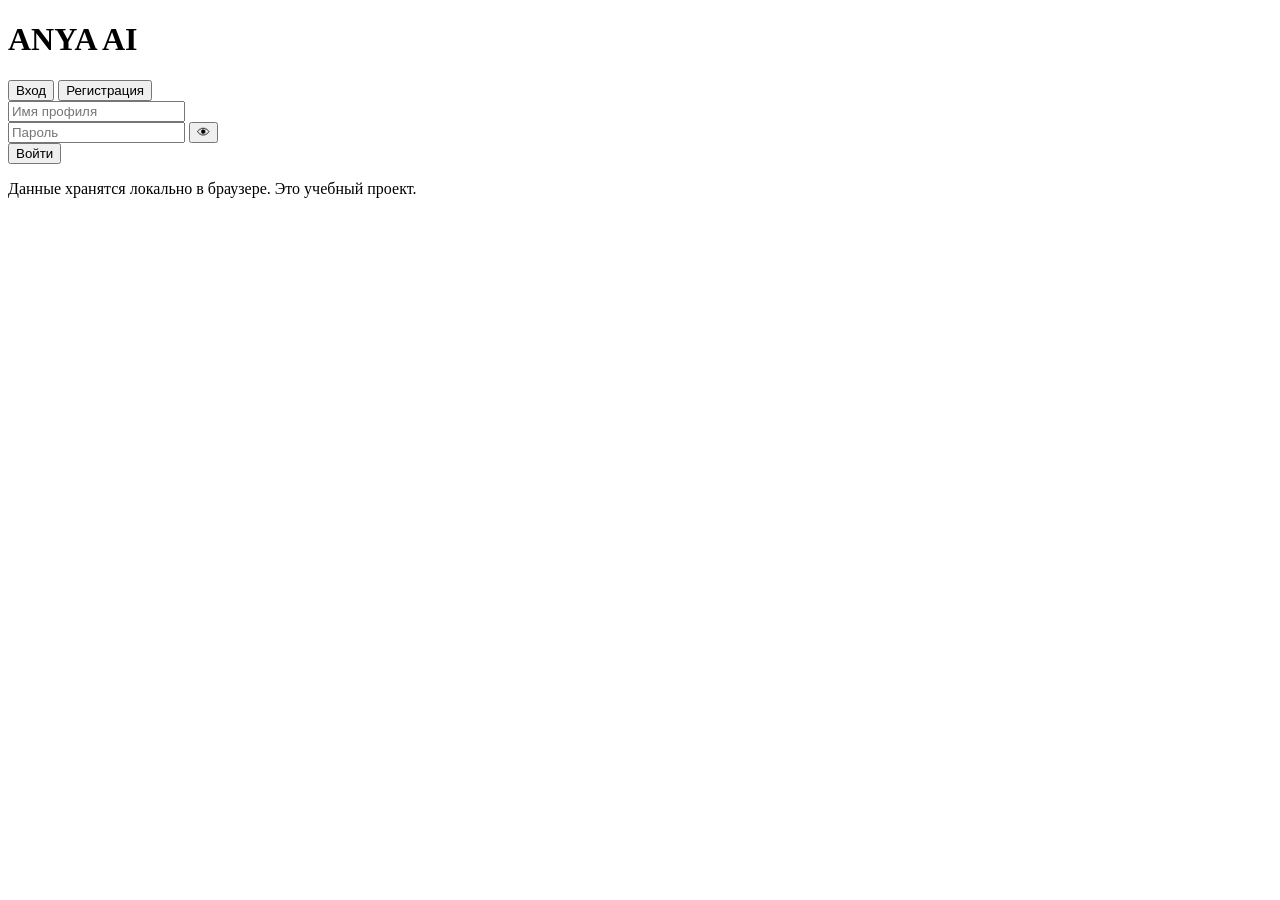
==== web/static/index.html @ 0a9c3e34 "Add files via upload" ====
﻿<!DOCTYPE html>
<html lang="ru">
<head>
<meta charset="UTF-8">
<meta name="viewport" content="width=device-width, initial-scale=1">
<title>Anya AI</title>
<link rel="icon" type="image/svg+xml" href="/static/favicon.svg">
<link rel="stylesheet" href="/static/style.css">
</head>
<body>

<!-- ЭКРАН ВХОДА/РЕГИСТРАЦИИ -->
<div class="auth" id="authScreen">
  <div class="auth-card">
    <h1>ANYA <span>AI</span></h1>
    <div class="auth-tabs">
      <button class="auth-tab active" data-tab="login">Вход</button>
      <button class="auth-tab" data-tab="register">Регистрация</button>
    </div>
    <input type="text" id="authName" placeholder="Имя профиля" autocomplete="username">
    <div class="pw-wrap">
      <input type="password" id="authPassword" placeholder="Пароль" autocomplete="current-password">
      <button type="button" class="pw-toggle" id="pwToggle" title="Показать пароль">👁</button>
    </div>
    <div class="auth-error" id="authError"></div>
    <button class="auth-submit" id="authSubmit">Войти</button>
    <p class="auth-note">Данные хранятся локально в браузере. Это учебный проект.</p>
  </div>
</div>

<!-- СТАРТОВЫЙ ЭКРАН ВЫБОРА РЕЖИМА -->
<div class="welcome" id="welcomeScreen" style="display:none;">
  <div class="welcome-inner">
    <h1>ANYA <span>AI</span></h1>
    <p class="welcome-sub">Выбери, как Anya будет с тобой говорить</p>
    <div class="welcome-cards">
      <div class="welcome-card" data-mode="character">
        <div class="wc-icon">🎭</div>
        <div class="wc-title">Персонаж</div>
        <div class="wc-desc">Anya станет героем из книги, фильма или игры</div>
      </div>
      <div class="welcome-card" data-mode="human">
        <div class="wc-icon">💬</div>
        <div class="wc-title">Человек</div>
        <div class="wc-desc">Обычный разговор, как с другом</div>
      </div>
      <div class="welcome-card" data-mode="neural">
        <div class="wc-icon">🧠</div>
        <div class="wc-title">Нейронка</div>
        <div class="wc-desc">Технологии, код, ИИ — по делу</div>
      </div>
    </div>
    <p class="welcome-note">Выбор можно изменить в чате в любой момент</p>
  </div>
</div>

<!-- ОСНОВНОЕ ПРИЛОЖЕНИЕ -->
<div class="app-shell" id="app" style="display:none;">
  <aside class="sidebar">
    <div class="logo">ANYA <span>AI</span></div>

    <div class="profile-row">
      <div class="profile-avatar" id="profileAvatar" title="Сменить аватар">👤</div>
      <select id="profileSelect" title="Профиль"></select>
      <button id="newProfileBtn" title="Новый профиль">＋</button>
      <input type="file" id="avatarInput" accept="image/*" style="display:none">
    </div>

    <div class="new-chat" id="newChat">＋ Новый чат</div>
    <div class="history" id="history"></div>
    <div class="bottom">
      <span id="profileName"></span>
      <div class="bottom-actions">
        <button class="theme-btn" id="themeBtn" title="Тема">🌙</button>
        <button class="theme-btn" id="logoutBtn" title="Выйти">⎋</button>
      </div>
    </div>
  </aside>

  <main class="main">
    <div class="topbar">Anya AI <span class="mode-pill" id="modePill">Персонаж</span></div>
    <div class="chat" id="chat">
      <div class="chat-inner" id="chatInner"></div>
    </div>
    <div class="composer-wrap">
      <div class="mode-select">
        <button class="active" data-mode="character">Персонаж</button>
        <button data-mode="human">Человек</button>
        <button data-mode="neural">Нейронка</button>
      </div>
      <div class="composer">
        <textarea id="input" rows="1" placeholder="Напиши сообщение Anya..."></textarea>
        <button id="send" title="Отправить">➤</button>
      </div>
      <div class="disclaimer">
        Anya может ошибаться. Это открытый проект — проверяй её.
        · <a href="/static/privacy.html" target="_blank">Конфиденциальность</a>
        · <a href="/static/terms.html" target="_blank">Условия</a>
      </div>
    </div>
  </main>
</div>

<script src="/static/script.js"></script>
</body>
</html>
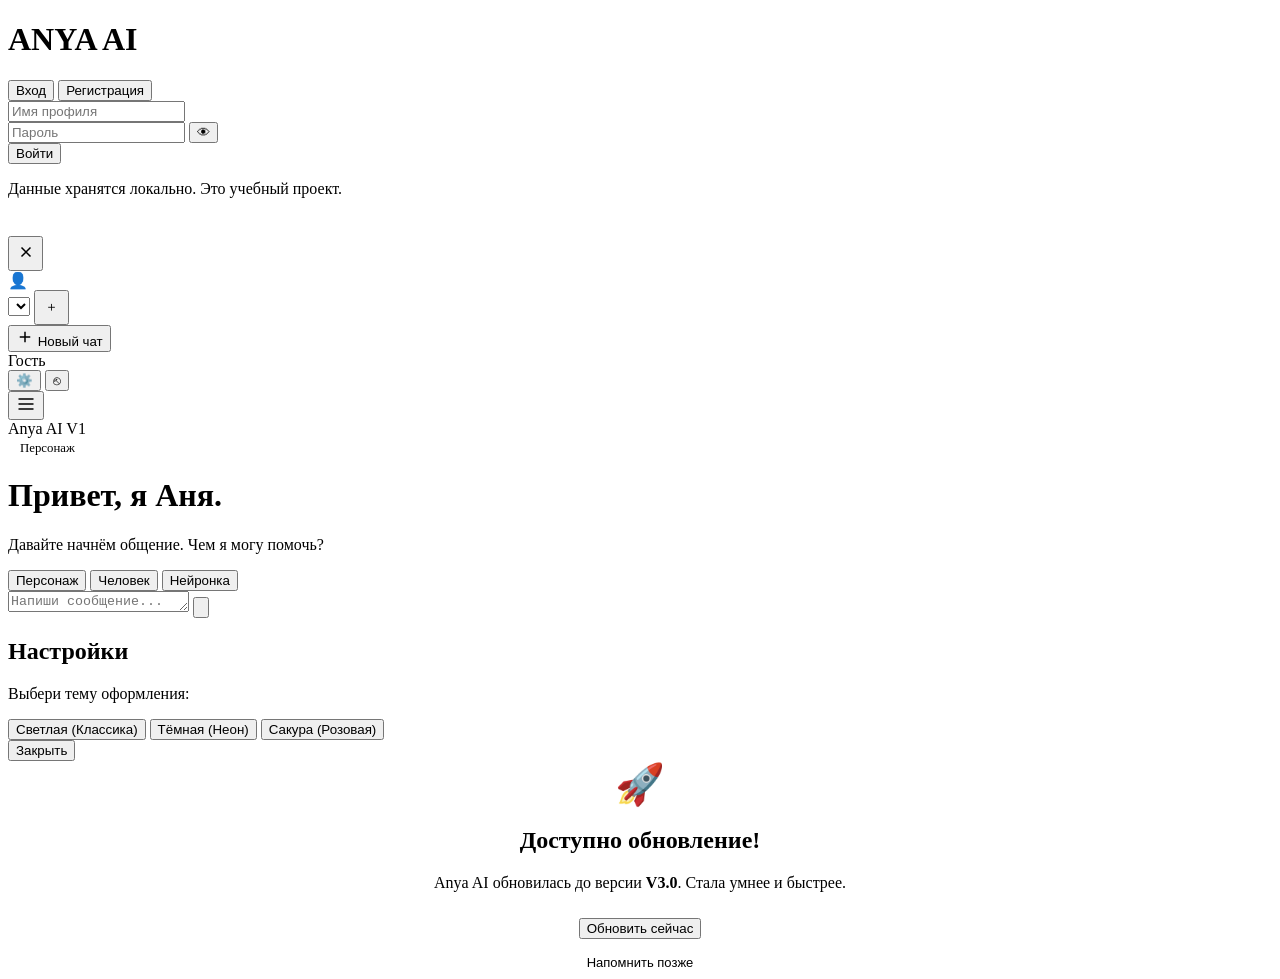
==== commit 99297c02: "Add files via upload" ====
--- a/web/static/index.html
+++ b/web/static/index.html
@@ -1,106 +1,155 @@
 ﻿<!DOCTYPE html>
 <html lang="ru">
 <head>
-<meta charset="UTF-8">
-<meta name="viewport" content="width=device-width, initial-scale=1">
-<title>Anya AI</title>
-<link rel="icon" type="image/svg+xml" href="/static/favicon.svg">
-<link rel="stylesheet" href="/static/style.css">
+    <meta charset="UTF-8">
+    <meta name="viewport" content="width=device-width, initial-scale=1.0, maximum-scale=1.0, user-scalable=no">
+    <title>Anya AI V1</title>
+    <link rel="icon" href="data:image/svg+xml,<svg xmlns='http://www.w3.org/2000/svg' viewBox='0 0 100 100'><defs><linearGradient id='g' x1='0%' y1='0%' x2='100%' y2='100%'><stop offset='0%' stop-color='%23a18cd1'/><stop offset='100%' stop-color='%23fbc2eb'/></linearGradient></defs><circle cx='50' cy='50' r='45' fill='url(%23g)'/><path d='M50 20 L65 45 L50 80 L35 45 Z' fill='white' opacity='0.9'/></svg>">
+    <link rel="stylesheet" href="/static/style.css">
 </head>
-<body>
+<body data-theme="light">
 
-<!-- ЭКРАН ВХОДА/РЕГИСТРАЦИИ -->
-<div class="auth" id="authScreen">
-  <div class="auth-card">
-    <h1>ANYA <span>AI</span></h1>
-    <div class="auth-tabs">
-      <button class="auth-tab active" data-tab="login">Вход</button>
-      <button class="auth-tab" data-tab="register">Регистрация</button>
-    </div>
-    <input type="text" id="authName" placeholder="Имя профиля" autocomplete="username">
-    <div class="pw-wrap">
-      <input type="password" id="authPassword" placeholder="Пароль" autocomplete="current-password">
-      <button type="button" class="pw-toggle" id="pwToggle" title="Показать пароль">👁</button>
-    </div>
-    <div class="auth-error" id="authError"></div>
-    <button class="auth-submit" id="authSubmit">Войти</button>
-    <p class="auth-note">Данные хранятся локально в браузере. Это учебный проект.</p>
-  </div>
-</div>
+    <!-- Фоновые пятна -->
+    <div class="blob blob-1"></div>
+    <div class="blob blob-2"></div>
 
-<!-- СТАРТОВЫЙ ЭКРАН ВЫБОРА РЕЖИМА -->
-<div class="welcome" id="welcomeScreen" style="display:none;">
-  <div class="welcome-inner">
-    <h1>ANYA <span>AI</span></h1>
-    <p class="welcome-sub">Выбери, как Anya будет с тобой говорить</p>
-    <div class="welcome-cards">
-      <div class="welcome-card" data-mode="character">
-        <div class="wc-icon">🎭</div>
-        <div class="wc-title">Персонаж</div>
-        <div class="wc-desc">Anya станет героем из книги, фильма или игры</div>
-      </div>
-      <div class="welcome-card" data-mode="human">
-        <div class="wc-icon">💬</div>
-        <div class="wc-title">Человек</div>
-        <div class="wc-desc">Обычный разговор, как с другом</div>
-      </div>
-      <div class="welcome-card" data-mode="neural">
-        <div class="wc-icon">🧠</div>
-        <div class="wc-title">Нейронка</div>
-        <div class="wc-desc">Технологии, код, ИИ — по делу</div>
-      </div>
-    </div>
-    <p class="welcome-note">Выбор можно изменить в чате в любой момент</p>
-  </div>
-</div>
-
-<!-- ОСНОВНОЕ ПРИЛОЖЕНИЕ -->
-<div class="app-shell" id="app" style="display:none;">
-  <aside class="sidebar">
-    <div class="logo">ANYA <span>AI</span></div>
-
-    <div class="profile-row">
-      <div class="profile-avatar" id="profileAvatar" title="Сменить аватар">👤</div>
-      <select id="profileSelect" title="Профиль"></select>
-      <button id="newProfileBtn" title="Новый профиль">＋</button>
-      <input type="file" id="avatarInput" accept="image/*" style="display:none">
+    <!-- ЭКРАН ВХОДА -->
+    <div class="auth" id="authScreen">
+        <div class="auth-card">
+            <h1>ANYA <span>AI</span></h1>
+            <div class="auth-tabs">
+                <button class="auth-tab active" data-tab="login">Вход</button>
+                <button class="auth-tab" data-tab="register">Регистрация</button>
+            </div>
+            <input type="text" id="authName" placeholder="Имя профиля" autocomplete="username">
+            <div class="pw-wrap">
+                <input type="password" id="authPassword" placeholder="Пароль" autocomplete="current-password">
+                <button type="button" class="pw-toggle" id="pwToggle">👁</button>
+            </div>
+            <div class="auth-error" id="authError"></div>
+            <button class="auth-submit" id="authSubmit">Войти</button>
+            <p class="auth-note">Данные хранятся локально. Это учебный проект.</p>
+        </div>
     </div>
 
-    <div class="new-chat" id="newChat">＋ Новый чат</div>
-    <div class="history" id="history"></div>
-    <div class="bottom">
-      <span id="profileName"></span>
-      <div class="bottom-actions">
-        <button class="theme-btn" id="themeBtn" title="Тема">🌙</button>
-        <button class="theme-btn" id="logoutBtn" title="Выйти">⎋</button>
-      </div>
+    <!-- СТАРТОВЫЙ ЭКРАН -->
+    <div class="welcome" id="welcomeScreen" style="display:none;">
+        <div class="welcome-inner">
+            <h1>ANYA <span>AI</span></h1>
+            <p class="welcome-sub">Выбери режим</p>
+            <div class="welcome-cards">
+                <div class="welcome-card" data-mode="character">
+                    <div class="wc-icon">🎭</div>
+                    <div class="wc-title">Персонаж</div>
+                    <div class="wc-desc">Герой из книги или игры</div>
+                </div>
+                <div class="welcome-card" data-mode="human">
+                    <div class="wc-icon">💬</div>
+                    <div class="wc-title">Человек</div>
+                    <div class="wc-desc">Обычный разговор</div>
+                </div>
+                <div class="welcome-card" data-mode="neural">
+                    <div class="wc-icon">🧠</div>
+                    <div class="wc-title">Нейронка</div>
+                    <div class="wc-desc">Код и технологии</div>
+                </div>
+            </div>
+        </div>
     </div>
-  </aside>
 
-  <main class="main">
-    <div class="topbar">Anya AI <span class="mode-pill" id="modePill">Персонаж</span></div>
-    <div class="chat" id="chat">
-      <div class="chat-inner" id="chatInner"></div>
+    <!-- САЙДБАР -->
+    <aside class="sidebar" id="sidebar">
+        <div class="sidebar-header">
+            <div class="logo" style="font-weight:700; font-size:1.2rem; background:var(--user-msg-bg); -webkit-background-clip:text; -webkit-text-fill-color:transparent;">Anya V1</div>
+            <button class="icon-btn" id="close-sidebar-btn" style="width:35px;height:35px;">
+                <svg width="18" height="18" viewBox="0 0 24 24" fill="none" stroke="currentColor" stroke-width="2"><path d="M18 6L6 18M6 6l12 12"/></svg>
+            </button>
+        </div>
+        
+        <div class="profile-row">
+            <div class="profile-avatar" id="profileAvatar" title="Сменить аватар">👤</div>
+            <select id="profileSelect"></select>
+            <button id="newProfileBtn" class="icon-btn" style="width:35px;height:35px;">＋</button>
+            <input type="file" id="avatarInput" accept="image/*" style="display:none">
+        </div>
+
+        <button class="new-chat-btn" id="newChatBtn">
+            <svg width="18" height="18" viewBox="0 0 24 24" fill="none" stroke="currentColor" stroke-width="2"><path d="M12 5v14M5 12h14"/></svg>
+            Новый чат
+        </button>
+        
+        <div class="chat-list" id="history"></div>
+        
+        <div class="bottom">
+            <span id="profileName">Гость</span>
+            <div class="bottom-actions">
+                <button class="icon-btn" id="settingsBtn">⚙️</button>
+                <button class="icon-btn" id="logoutBtn">⎋</button>
+            </div>
+        </div>
+    </aside>
+
+    <!-- ОСНОВНАЯ ОБЛАСТЬ -->
+    <div class="main-content">
+        <header>
+            <div class="header-left">
+                <button class="icon-btn" id="open-sidebar-btn">
+                    <svg width="20" height="20" viewBox="0 0 24 24" fill="none" stroke="currentColor" stroke-width="2"><path d="M3 12h18M3 6h18M3 18h18"/></svg>
+                </button>
+                <div class="logo">Anya AI V1</div>
+            </div>
+            <div class="header-right">
+                <span class="mode-pill" id="modePill" style="background:var(--hover-bg); padding:5px 12px; border-radius:20px; font-size:0.8rem; color:var(--text-muted);">Персонаж</span>
+            </div>
+        </header>
+
+        <div class="chat-wrapper">
+            <div class="welcome-screen" id="greetingScreen">
+                <h1 class="welcome-title">Привет, я Аня.</h1>
+                <p class="welcome-subtitle">Давайте начнём общение. Чем я могу помочь?</p>
+            </div>
+
+            <div class="chat-messages" id="chatInner"></div>
+
+            <div class="input-area">
+                <div class="mode-select">
+                    <button class="active" data-mode="character">Персонаж</button>
+                    <button data-mode="human">Человек</button>
+                    <button data-mode="neural">Нейронка</button>
+                </div>
+                <div class="input-box">
+                    <textarea id="input" rows="1" placeholder="Напиши сообщение..."></textarea>
+                    <button class="send-btn" id="sendBtn">
+                        <svg viewBox="0 0 24 24"><path d="M2.01 21L23 12 2.01 3 2 10l15 2-15 2z"/></svg>
+                    </button>
+                </div>
+            </div>
+        </div>
     </div>
-    <div class="composer-wrap">
-      <div class="mode-select">
-        <button class="active" data-mode="character">Персонаж</button>
-        <button data-mode="human">Человек</button>
-        <button data-mode="neural">Нейронка</button>
-      </div>
-      <div class="composer">
-        <textarea id="input" rows="1" placeholder="Напиши сообщение Anya..."></textarea>
-        <button id="send" title="Отправить">➤</button>
-      </div>
-      <div class="disclaimer">
-        Anya может ошибаться. Это открытый проект — проверяй её.
-        · <a href="/static/privacy.html" target="_blank">Конфиденциальность</a>
-        · <a href="/static/terms.html" target="_blank">Условия</a>
-      </div>
+
+    <!-- МОДАЛКА НАСТРОЕК -->
+    <div class="modal-overlay" id="settingsModal">
+        <div class="modal">
+            <h2>Настройки</h2>
+            <p class="modal-desc">Выбери тему оформления:</p>
+            <div class="theme-options">
+                <button class="theme-btn" data-theme-val="light">Светлая (Классика)</button>
+                <button class="theme-btn" data-theme-val="dark">Тёмная (Неон)</button>
+                <button class="theme-btn" data-theme-val="sakura">Сакура (Розовая)</button>
+            </div>
+            <button class="new-chat-btn close-modal-btn" id="closeSettingsBtn">Закрыть</button>
+        </div>
     </div>
-  </main>
-</div>
-
-<script src="/static/script.js"></script>
+    <!-- МОДАЛКА ОБНОВЛЕНИЯ -->
+    <div class="modal-overlay" id="updateModal">
+        <div class="modal" style="text-align: center;">
+            <div style="font-size: 40px; margin-bottom: 10px;">🚀</div>
+            <h2>Доступно обновление!</h2>
+            <p class="modal-desc">Anya AI обновилась до версии <span id="newVersion" style="font-weight: bold; color: var(--accent);">V3.0</span>. Стала умнее и быстрее.</p>
+            <button class="new-chat-btn close-modal-btn" id="applyUpdateBtn" style="margin-top: 10px;">Обновить сейчас</button>
+            <button style="background:transparent; border:none; color:var(--text-muted); margin-top:15px; cursor:pointer; font-size:13px; width:100%;" id="skipUpdateBtn">Напомнить позже</button>
+        </div>
+    </div>
+    <script src="/static/script.js"></script>
 </body>
 </html>
